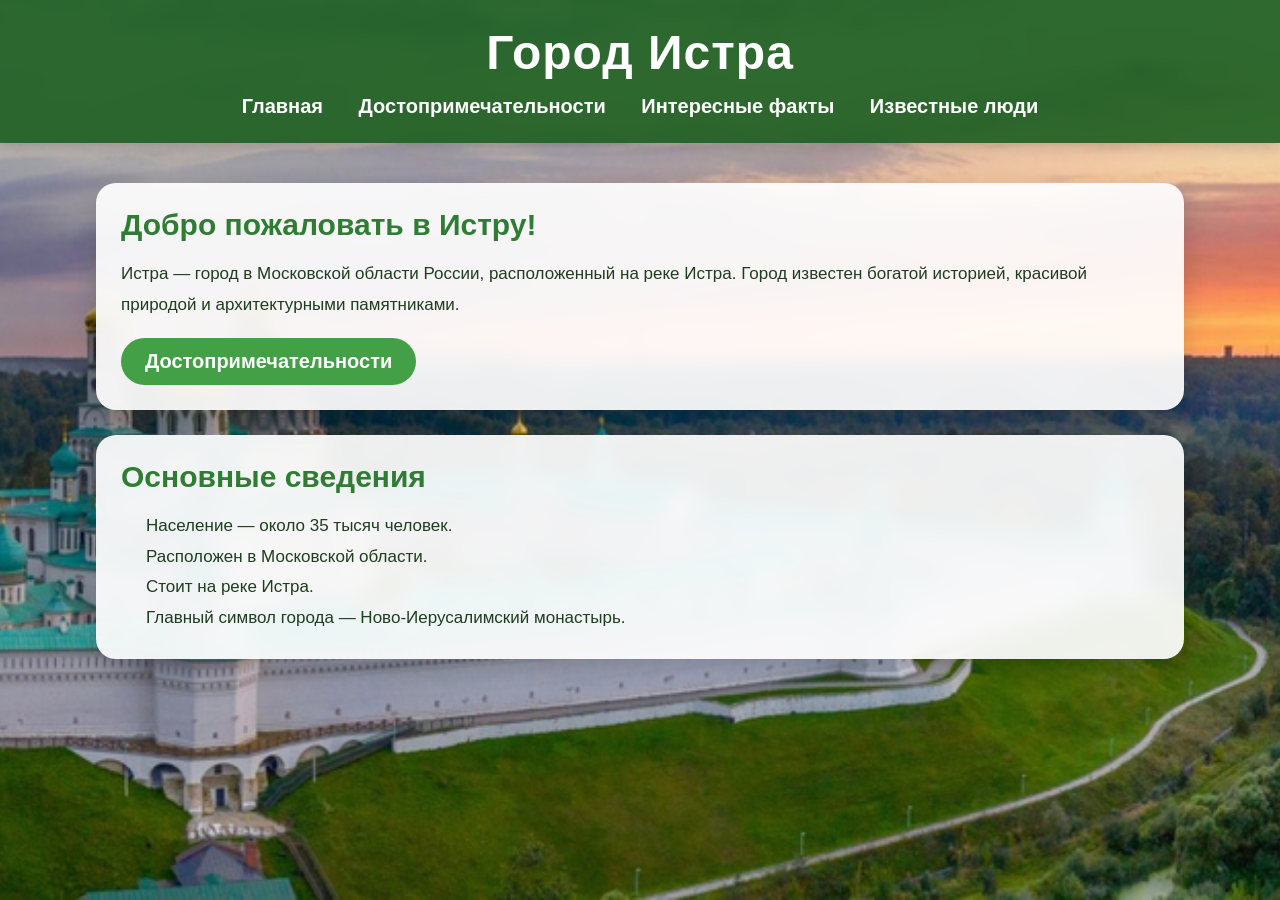
==== index.html @ cfc0b1be "Add files via upload" ====
<!DOCTYPE html>
<html lang="ru">
<head>
    <meta charset="UTF-8">
    <meta name="viewport" content="width=device-width, initial-scale=1.0">
    <title>Город Истра</title>
    <link rel="stylesheet" href="style.css">
</head>
<body>

<header>
    <h1>Город Истра</h1>

    <nav>
        <a href="index.html">Главная</a>
        <a href="places.html">Достопримечательности</a>
        <a href="facts.html">Интересные факты</a>
        <a href="people.html">Известные люди</a>
    </nav>
</header>

<div class="container">

    <div class="card">
        <h2>Добро пожаловать в Истру!</h2>

        <p>
            Истра — город в Московской области России,
            расположенный на реке Истра.
            Город известен богатой историей,
            красивой природой и архитектурными памятниками.
        </p>

        <a href="places.html" class="btn">
            Достопримечательности
        </a>
    </div>

    <div class="card">
        <h2>Основные сведения</h2>

        <ul>
            <p>Население — около 35 тысяч человек.</p>
            <p>Расположен в Московской области.</p>
            <p>Стоит на реке Истра.</p>
            <p>Главный символ города — Ново-Иерусалимский монастырь.</p>
        </ul>
    </div>

</div>
</body>
</html>
---- style.css ----
* {
  margin: 0;
  padding: 0;
  box-sizing: border-box;
}

body {
  font-family: 'Segoe UI', Tahoma, sans-serif;
  font-size: 20px;
  background-image: url("istra-bg.jpg");
  background-size: cover;
  background-position: center;
  background-attachment: fixed;
  background-repeat: no-repeat;
  min-height: 100vh;
  color: #1f3d1f;
}

header {
  background: rgba(27, 94, 32, 0.9);
  backdrop-filter: blur(6px);
  padding: 25px;
  text-align: center;
  box-shadow: 0 3px 15px rgba(0, 0, 0, 0.2);
}

header h1 {
  color: white;
  margin-bottom: 15px;
  font-size: 48px;
  letter-spacing: 1px;
}

nav {
  margin-top: 10px;
}

nav a {
  color: white;
  text-decoration: none;
  margin: 0 15px;
  font-weight: 600;
  transition: 0.3s;
}

nav a:hover {
  color: #c8e6c9;
}

.container {
  width: 85%;
  max-width: 1100px;
  margin: 40px auto;
}

.card {
  text-align: left;
  background: rgba(255, 255, 255, 0.92);
  backdrop-filter: blur(10px);
  border-radius: 20px;
  padding: 25px;
  margin-bottom: 25px;
  box-shadow: 0 8px 25px rgba(0, 0, 0, 0.15);
  transition: 0.3s;
}

.card:hover {
  transform: translateY(-4px);
}

.card h2 {
  color: #2e7d32;
  margin-bottom: 17px;
}

.card p,
.card li {
  line-height: 1.8;
  font-size: 17px;
}

ul {
  padding-left: 25px;
}

.btn {
  display: inline-block;
  margin-top: 18px;
  padding: 12px 24px;
  background: #43a047;
  color: white;
  text-decoration: none;
  border-radius: 30px;
  font-weight: bold;
  transition: 0.3s;
}

.btn:hover {
  background: #2e7d32;
  transform: scale(1.05);
}

.hero {
  background: rgba(255, 255, 255, 0.88);
  border-radius: 25px;
  text-align: center;
  padding: 50px 30px;
  margin-bottom: 30px;
  box-shadow: 0 8px 25px rgba(0, 0, 0, 0.15);
}

.hero h2 {
  font-size: 34px;
  color: #1b5e20;
  margin-bottom: 15px;
}

.hero p {
  font-size: 18px;
  line-height: 1.7;
}
@media (max-width: 768px) {

    header{
        padding: 15px;
    }

    header h1{
        font-size: 28px;
    }

    nav{
        display: flex;
        flex-direction: column;
        gap: 10px;
    }

    nav a{
        margin: 0;
    }

    .container{
        width: 95%;
        margin: 20px auto;
    }

    .hero{
        padding: 30px 20px;
    }

    .hero h2{
        font-size: 26px;
    }

    .card{
        padding: 15px;
    }

    .card h2{
        font-size: 24px;
    }

    .card p,
    .card li{
        font-size: 16px;
    }

    .btn{
        width: 100%;
        text-align: center;
    }

    img{
        width: 100%;
        height: auto;
    }
}
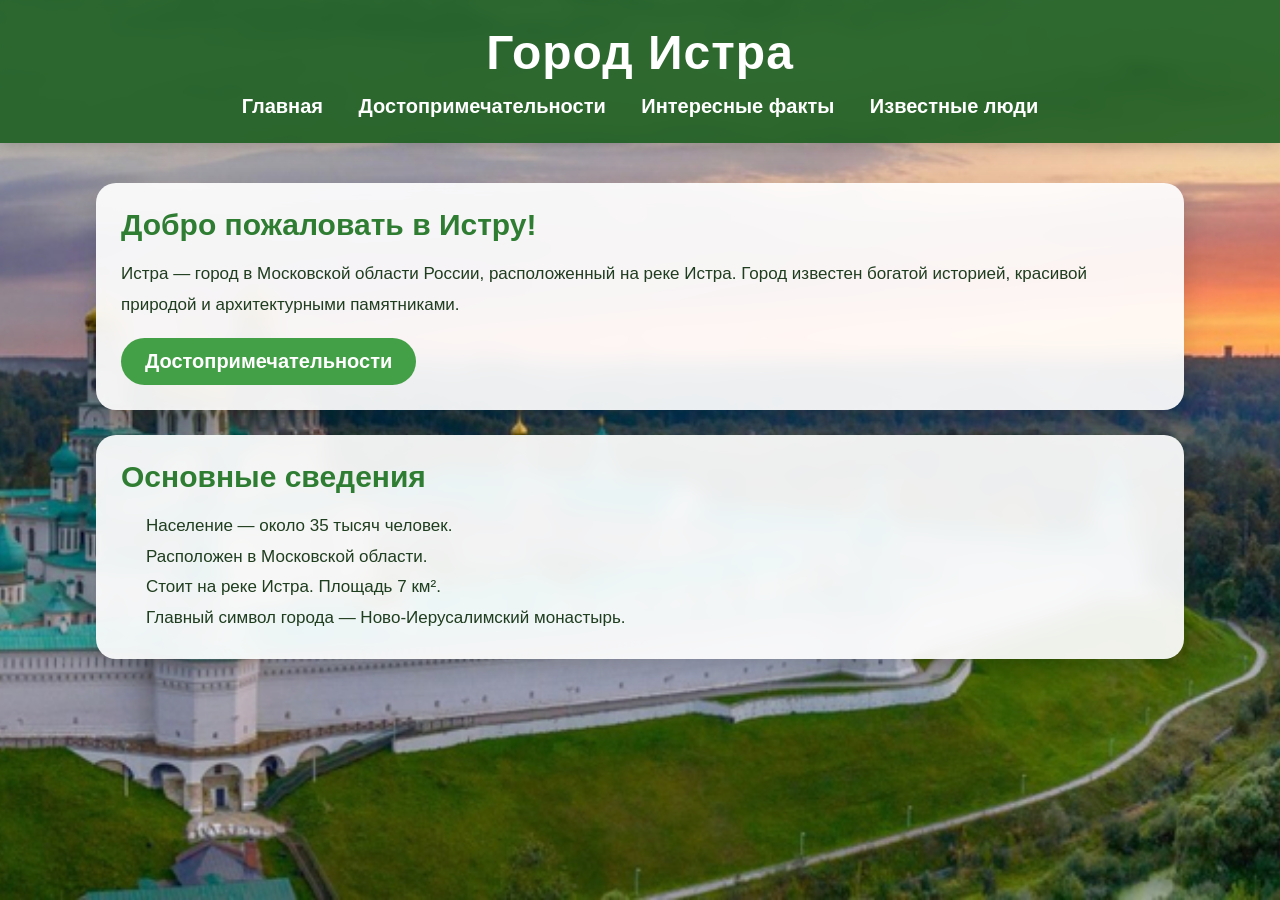
==== commit 8ba924e1: "index.html" ====
--- a/index.html
+++ b/index.html
@@ -42,11 +42,11 @@
         <ul>
             <p>Население — около 35 тысяч человек.</p>
             <p>Расположен в Московской области.</p>
-            <p>Стоит на реке Истра.</p>
+            <p>Стоит на реке Истра. Площадь 7 км².</p>
             <p>Главный символ города — Ново-Иерусалимский монастырь.</p>
         </ul>
     </div>
 
 </div>
 </body>
-</html>+</html>
